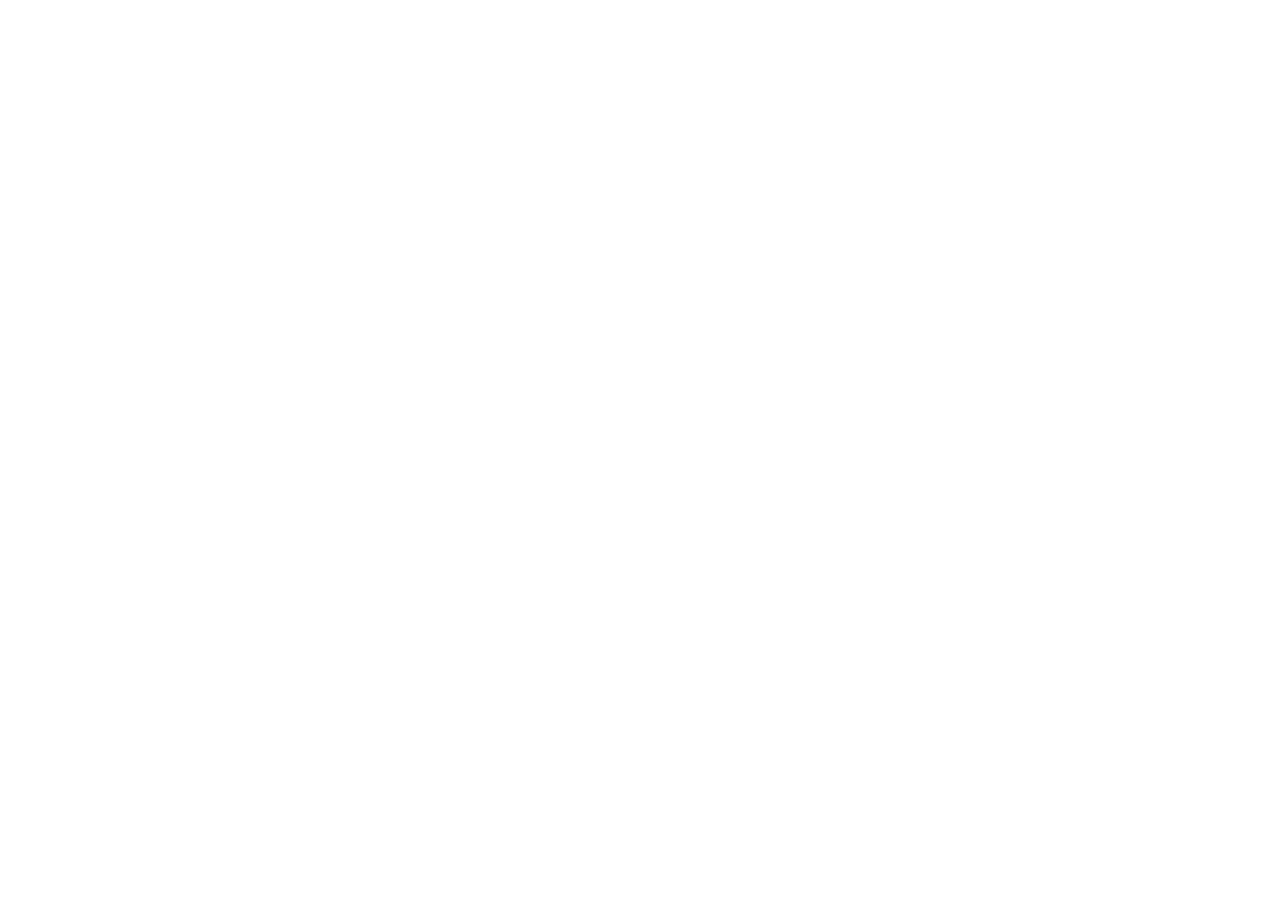
==== about_me.html @ 29a6ecef "First setup" ====
<!DOCTYPE html>
<html lang="en">
<head>
    <meta charset="UTF-8">
    <meta http-equiv="X-UA-Compatible" content="IE=edge">
    <meta name="viewport" content="width=device-width, initial-scale=1.0">
    <title>About me</title>
</head>
<body>
    
</body>
</html>
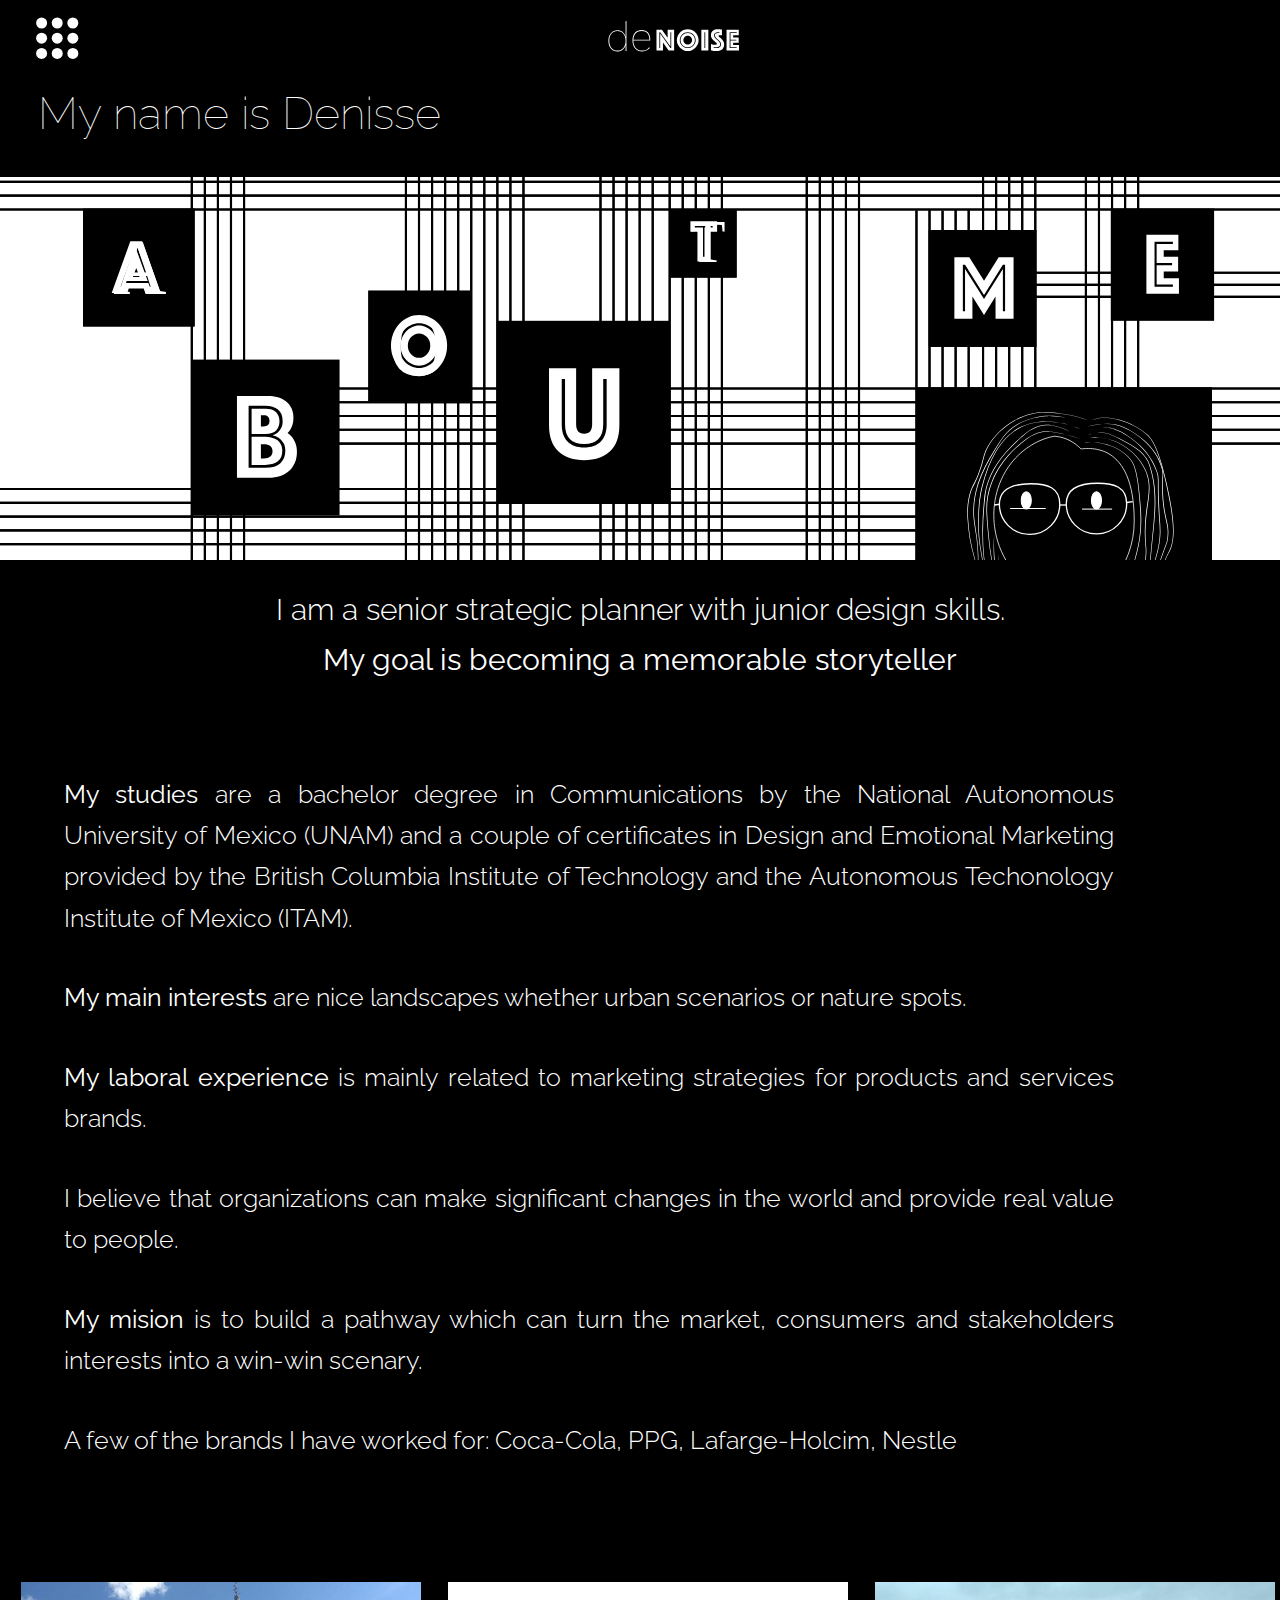
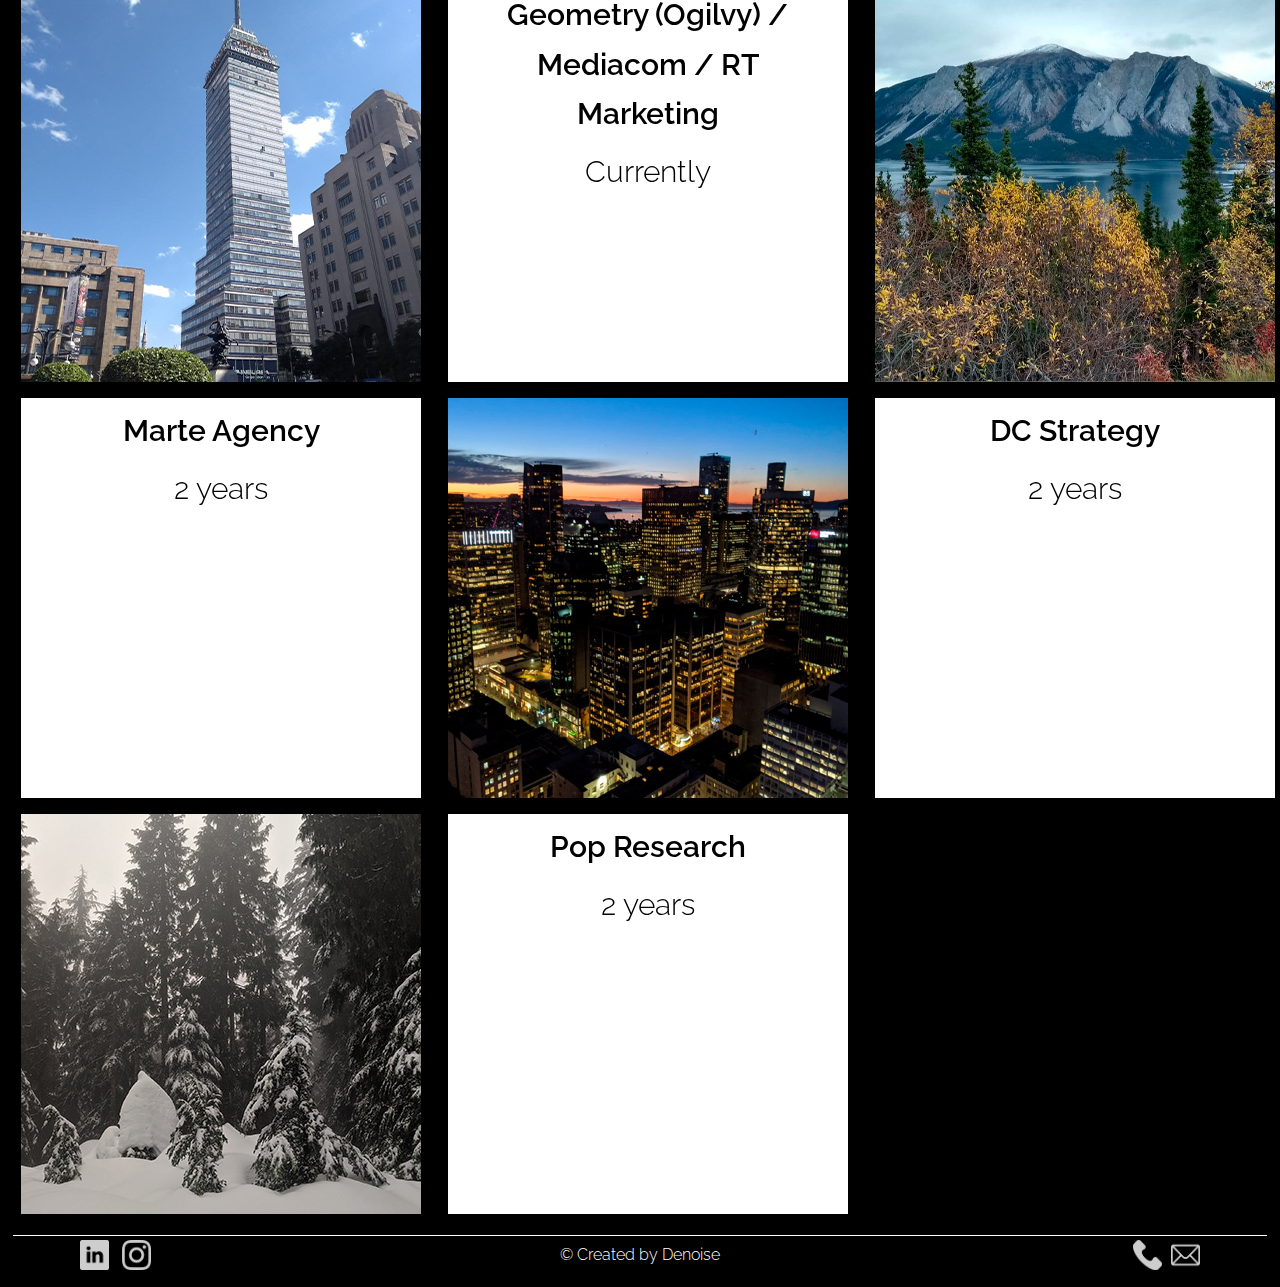
==== commit cf73812d: "Next changes" ====
--- a/about_me.html
+++ b/about_me.html
@@ -1,12 +1,122 @@
 <!DOCTYPE html>
-<html lang="en">
-<head>
-    <meta charset="UTF-8">
-    <meta http-equiv="X-UA-Compatible" content="IE=edge">
-    <meta name="viewport" content="width=device-width, initial-scale=1.0">
-    <title>About me</title>
-</head>
-<body>
-    
-</body>
+<html lang="en-CA">
+    <head>
+        <meta charset="utf-8">
+        <meta name="viewport" content="width=device-width, initial-scale=1, shrink-to-fit=no, viewport-fit=cover">
+        <meta name="description" content="">
+        <title>About me</title>
+        <link rel="stylesheet" href="https://fonts.googleapis.com/css2?family=Raleway:wght@100;300;600;700&display=swap">
+        <link rel="stylesheet" href="styles/reset.css">
+        <link rel="stylesheet" href="styles/main.css">
+    </head>
+    <body>
+        <header class="header">
+            <div class="menu">
+                <img class="menu-img" src="./images/menu-16.svg">
+                <ul class="navbar">
+                    <li><a href="work.html" title="My work">Work</a></li>
+                    <li><a href="about_me.html" title="About me">About</a></li>
+                    <!-- <li><a href="experience.html" title="My experience">Experience</a></li> -->
+                    <li><a href="contact_me.html" title="Contact me">Contact</a></li>
+                </ul>
+            </div>
+            <div class="title">
+                <a href="index.html" title=denoise-home>
+                <img src="images/denoise-logo.svg" alt="denoise Logo" class="logo-den"></a>
+            </div>
+        </header>
+        <main class="theme-wrap">
+        <section class="banner-about">
+            <h1>My name is Denisse</h1>
+            <div class= "about">
+                <img src="./images/about-me.svg">
+            </div>
+            <h2>I am a senior strategic planner with junior design skills.<br><b>My goal is becoming a memorable storyteller</b></h2>
+            
+        </section>
+        <section class="about-banner">
+            <div class="description">
+                <div>
+                <p><b>My studies</b> are a bachelor degree in Communications by the National Autonomous University of Mexico (UNAM) and a couple of certificates in Design and Emotional Marketing provided by the British Columbia Institute of Technology and the Autonomous Techonology Institute of Mexico (ITAM).</p>
+                <p><b>My main interests</b> are nice landscapes whether urban scenarios or nature spots.</p>
+                <p><b>My laboral experience</b> is mainly related to marketing strategies for products and services brands.</p>
+                <p>I believe that organizations can make significant changes in the world and provide real value to people.</p>
+                <p><b>My mision</b> is to build a pathway which can turn the market, consumers and stakeholders interests into a win-win scenary. </p> 
+                <p>A few of the brands I have worked for: Coca-Cola, PPG, Lafarge-Holcim, Nestle</p>
+                <h3>These are some of the companies I have worked for:</h3> </div>
+                <div class="about-grid">
+                    <div class="grid-img"><img src="images/about-1.jpg" alt="about me"></div>
+                    
+                    <div class="flip-card">
+                        <div class="flip-card-inner">
+                            <div class="flip-card-front">
+                                <h3>Geometry (Ogilvy) / Mediacom / RT Marketing</h3>Currently
+                            </div>
+                            <div class="flip-card-back">
+                                <span> have developed strategies of editorial content, omnichannel and digital graphics.</span>
+                            </div>
+                        </div>
+                    </div>
+
+                    <div class="grid-img"><img src="images/about-2.jpg" alt="about me"></div>
+
+                    <div class="flip-card">
+                        <div class="flip-card-inner">
+                            <div class="flip-card-front">
+                                <h3>Marte Agency</h3>2 years
+                            </div>
+                            <div class="flip-card-back">
+                                <span> Research, analysis and interpretation of data to tell stories of human behavior. It supported and encouraged
+                                    every marketing and advertising proposal to turn it into something viable, desirable and feasible.</span>
+                            </div>
+                        </div>
+                    </div>
+
+                    <div class="grid-img"><img src="images/about-3.jpg" alt="about me"></div>
+
+                    <div class="flip-card">
+                        <div class="flip-card-inner">
+                            <div class="flip-card-front">
+                                <h3>DC Strategy</h3>2 years
+                            </div>
+                            <div class="flip-card-back">
+                                <span>Hybrid professional profile: Account Executive and Strategic Planner of the qualitative research service
+                                    of the agency.</span>
+                            </div>
+                        </div>
+                    </div>
+
+                    <div class="grid-img"><img src="images/about-4.jpg" alt="about me"></div>
+
+                    <div class="flip-card">
+                        <div class="flip-card-inner">
+                            <div class="flip-card-front">
+                                <h3>Pop Research</h3>2 years
+                            </div>
+                            <div class="flip-card-back">
+                                <span> Design of campaigns for institutions and / or social and political profiles and institutions.</span>
+                            </div>
+                        </div>
+                    </div>
+                </div>
+                
+                
+            </div>         
+        </section>
+        </main>
+        <footer>
+            <div class="footer_container">
+                <div class="networking">
+                <a href="https://www.linkedin.com/in/denisse-%C3%A1lvarez-a0387ab3/"><img class="icons" src="./images/linkedin.png" title="Linkedin"></a>
+                <a href="https://www.instagram.com/denoiseas/"><img class="icons" src="./images/instagram.png" title="Instagram"></a>
+            </div>
+            <div class="footer_center">
+                &#169; Created by Denoise
+            </div>
+            <div class="contact">
+                <a href="mailto:denoise.al@gmail.com"><img class="icons" src="./images/mail.png" title="Email me"></a>
+                <a href="tel:2368664532"><img class="icons" src="./images/phone-call.png" title="Call me"></a>
+            </div>
+        </footer>   
+    </body>
 </html>--- a/styles/main.css
+++ b/styles/main.css
@@ -0,0 +1,452 @@
+/*
+|------------------------------------------
+|  Global
+|------------------------------------------
+*/
+body {
+  font-family: "Raleway", sans-serif;
+  color: #ffff;
+  font-weight: 300;
+  font-style: normal;
+  line-height: 1.65;
+  background: black;
+  align-content: center;
+}
+
+.bg-centre {
+  background-size: cover;
+  background-repeat: no-repeat;
+  background-position: left;
+}
+.container {
+  padding: 0 15px;
+}
+
+.is-relative {
+  position: relative;
+}
+.theme-wrap {
+  background-color: #000;
+}
+
+/*
+|------------------------------------------
+|  Header
+|------------------------------------------
+*/
+
+a {
+  text-decoration: none;
+}
+
+.header {
+  background: #000;
+  text-align: center;
+  padding: 10px 0;
+  text-align: left;
+  padding-left: 2%;
+  display: flex;
+}
+
+.logo-den {
+  max-width: 200px;
+}
+/*
+|------------------------------------------
+|  Navigation
+|------------------------------------------
+*/
+.navbar {
+  display: none;
+  width: 40vh;
+  position: absolute;
+  font-size: 25px;
+  background-color: #ffff;
+  box-shadow: 0px 8px 16px 0px rgba(248, 244, 244, 0.699);
+  z-index: 1;
+}
+
+.navbar:hover {
+  display: block;
+}
+
+.navbar li {
+  list-style-type: none;
+}
+
+.navbar a {
+  padding: 20%;
+  color: #000;
+  text-decoration: none;
+  display: block;
+}
+
+.navbar a:hover {
+  background-color: #000;
+  color: #ffff00;
+}
+
+.title {
+  text-align: center;
+  width: 94%;
+}
+
+.menu:hover .navbar {
+  display: block;
+}
+
+.menu {
+  width: 5%;
+}
+
+.gn {
+  display: none;
+}
+
+/*
+|------------------------------------------
+|  DENOISE DENOISE DENOISE DENOISE DENOISE
+DENOISE DENOISE DENOISE DENOISE DENOISE DENOISE
+|------------------------------------------
+*/
+/*
+|------------------------------------------
+|  Banner
+|------------------------------------------
+*/
+.banner {
+  display: flex;
+  flex-direction: column;
+}
+.hello img {
+  width: 100%;
+}
+.banner h1 {
+  color: #fff;
+  font-size: 35px;
+  padding: 5%;
+  font-weight: 100;
+  text-align: right;
+}
+.banner .content {
+  margin-top: 5%;
+}
+.banner .content h2 {
+  color: #ffff;
+  font-size: 40px;
+  font-weight: 700;
+  text-align: center;
+  padding: 8% auto;
+}
+.banner .content p {
+  font-size: 30px;
+  text-align: center;
+  padding: 10px 25px;
+  color: #ffff;
+}
+/*
+|------------------------------------------
+Flip-cards
+|------------------------------------------/*
+*/
+
+.flip-card {
+  background-color: transparent;
+  display: flex;
+  width: 400px;
+  height: 400px;
+  perspective: 1000px;
+  margin: 2%;
+}
+
+.design-thinking .flip-card {
+  background-color: transparent;
+  display: flex;
+  width: 400px;
+  height: 150px;
+  perspective: 1000px;
+  margin: 2%;
+}
+
+.flip-card-front img {
+  width: 400px;
+  height: 400px;
+}
+
+.flip-card-inner {
+  position: relative;
+  width: 100%;
+  height: 100%;
+  text-align: center;
+  transition: transform 0.8s;
+  transform-style: preserve-3d;
+}
+
+/* Do an horizontal flip when you move the mouse over the flip box container */
+.flip-card:hover .flip-card-inner {
+  transform: rotateY(180deg);
+}
+
+/* Position the front and back side */
+.flip-card-front,
+.flip-card-back {
+  position: absolute;
+  width: 100%;
+  height: 100%;
+  backface-visibility: hidden;
+}
+
+/* Style the front side (fallback if image is missing) */
+.flip-card-front {
+  background-color: #ffff;
+  color: black;
+  font-size: 30px;
+  font-weight: 300;
+}
+
+/* Style the back side */
+.flip-card-back {
+  background-color: #000;
+  color: white;
+  font-size: 20px;
+  font-weight: 600;
+  transform: rotateY(180deg);
+  padding: 25%;
+}
+
+.design-thinking .flip-card-back {
+  background-color: #000;
+  color: white;
+  font-size: 20px;
+  font-weight: 600;
+  transform: rotateY(180deg);
+  padding: 0%;
+}
+.flip-card-back p {
+  padding-top: 5%;
+}
+
+.credentials {
+  display: grid;
+  grid-template-columns: auto auto auto;
+  justify-content: space-around;
+  padding: 3%;
+}
+
+/*
+|------------------------------------------
+Footer
+|------------------------------------------
+*/
+.footer_container {
+  display: inline-flex;
+  grid-template-columns: auto auto;
+  margin: 1% 1%;
+  border-style: solid none none none;
+  border-color: #fff;
+  border-width: 1px;
+}
+
+.footer_center {
+  width: 30%;
+  text-align: center;
+  margin: 0.5% 0% 0% 0%;
+}
+
+.icons {
+  max-width: 7%;
+  margin: 3% 1%;
+}
+
+.networking {
+  padding-left: 5%;
+  width: 50%;
+}
+
+.networking img {
+  margin: 1%;
+}
+
+.contact {
+  width: 50%;
+  background-color: #000;
+  padding-right: 5%;
+}
+
+.contact img {
+  margin: 1%;
+  float: right;
+}
+
+/*
+|------------------------------------------
+|------------------------------------------
+|------------------------------------------
+|  Media Queries
+|------------------------------------------
+*/
+
+@media (max-width: 576px) {
+  .hello img {
+    content: url("./images/hello-576.jpg");
+  }
+}
+@media (max-width: 768px) {
+}
+@media (max-width: 992px) {
+}
+
+@media (max-width: 1200px) {
+}
+/*
+|------------------------------------------
+| WORK WORK WORK WORK WORK WORK WORK WORK WORK WORK
+WORK WORK WORK WORK WORK WORK WORK WORK WORK WORK 
+WORK WORK WORK WORK WORK WORK WORK WORK WORK
+|------------------------------------------
+*/
+.work img {
+  width: 100%;
+}
+.design-thinking {
+  display: flex;
+  align-self: flex-end;
+  padding-bottom: 5%;
+  width: 100%;
+  justify-self: center;
+}
+h1 {
+  font-size: 45px;
+  color: #000;
+  font-weight: 800;
+  text-align: center;
+  padding-bottom: 2%;
+}
+
+.overflow {
+  background: #ffff;
+  height: 400px;
+  margin: 0 auto;
+  overflow: scroll;
+  overflow-y: scroll;
+  max-width: 90%;
+}
+.images-overflow {
+  width: auto;
+  padding: 2%;
+  display: flex;
+  position: relative;
+  background-color: #000;
+}
+
+.images-overflow div {
+  text-align: center;
+}
+
+.images-overflow img {
+  width: 80%;
+}
+
+h2 {
+  font-size: 40px;
+  font-weight: 800;
+  color: #ffff;
+  text-align: center;
+  padding-bottom: 2%;
+}
+.overflow h3 {
+  font-size: 30px;
+  color: #000;
+  font-weight: 300;
+  text-align: center;
+  padding-top: 2%;
+}
+.overflow p {
+  font-size: 20px;
+  color: #000;
+  font-weight: 600;
+  text-align: center;
+  margin: auto 20%;
+}
+/*
+|------------------------------------------
+ABOUT ABOUT ABOUT ABOUT ABOUT ABOUT ABOUT ABOUT 
+ABOUT ABOUT ABOUT ABOUT ABOUT ABOUT ABOUT ABOUT
+ABOUT ABOUT ABOUT ABOUT ABOUT ABOUT ABOUT ABOUT
+|------------------------------------------
+*/
+.banner-about h1 {
+  font-size: 45px;
+  font-weight: 100;
+  color: #ffff;
+  text-align: start;
+  padding-left: 3%;
+}
+.banner-about h2 {
+  font-size: 30px;
+  font-weight: 300;
+  margin: 2% auto;
+}
+.description h3 {
+  font-size: 30px;
+  color: #000;
+  font-weight: 600;
+  margin: 2% 5%;
+}
+.about img {
+  width: 100%;
+}
+.about-banner {
+  display: flex;
+}
+.about-images {
+  max-width: 100%;
+}
+
+.description {
+  /* max-width: 50%; */
+}
+
+.about-grid div {
+  text-align: center;
+}
+
+.grid-img {
+  margin: 2%;
+}
+
+.about-grid {
+  display: grid;
+  grid-template-columns: auto auto auto;
+  justify-content: space-around;
+}
+.description p {
+  text-align: justify;
+  font-size: 25px;
+  font-weight: 300;
+  color: #ffff;
+  margin: 3% 5%;
+  padding-right: 8%;
+}
+.overflow-experience li {
+  font-size: 25px;
+  color: #000;
+  margin: 1% 2%;
+  border: 1px solid #000;
+}
+/* .overflow-experience h4 {
+  font-size: 25px;
+  color: #000;
+  margin: 1% 2%;
+  text-align: center;
+} */
+/*
+|------------------------------------------
+CONTACT CONTACT CONTACT CONTACT CONTACT CONTACT CONTACT CONTACT CONTACT
+CONTACT CONTACT CONTACT CONTACT CONTACT CONTACT CONTACT CONTACT CONTACT
+CONTACT CONTACT CONTACT CONTACT CONTACT CONTACT CONTACT CONTACT CONTACT
+|------------------------------------------
+*/
+.contact-me h1 {
+  color: #ffff;
+}
